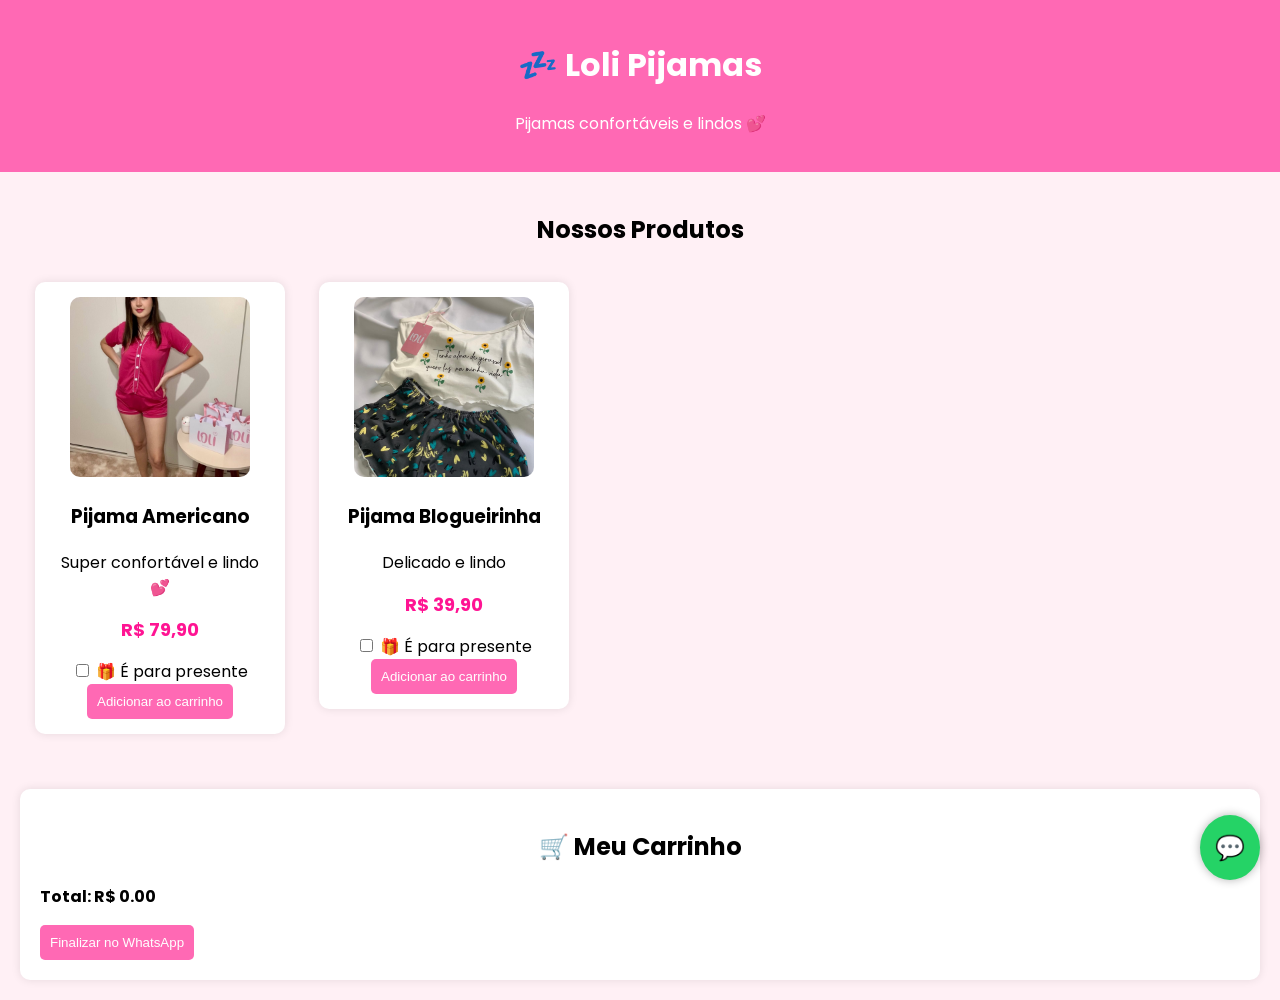
==== index.html @ 4bcac72f "Update index.html" ====
<!DOCTYPE html>
<html lang="pt-br">
<head>
    <meta charset="UTF-8">
    <title>Loli Pijamas</title>

    <link href="https://fonts.googleapis.com/css2?family=Poppins:wght@300;400;600;700&display=swap" rel="stylesheet">
    <link rel="stylesheet" href="style.css">
</head>
<body>

<header>
    <h1>💤 Loli Pijamas</h1>
    <p>Pijamas confortáveis e lindos 💕</p>
</header>

<section>
    <h2>Nossos Produtos</h2>

    <!-- PRODUTO 1 -->
    <div class="produto">
        <img src="1777033680350.jpg" width="200">
        <h3>Pijama Americano</h3>
        <p>Super confortável e lindo 💕</p>
        <p><strong>R$ 79,90</strong></p>

        <!-- CHECKBOX PRESENTE -->
        <label>
            <input type="checkbox" id="presente1">
            🎁 É para presente
        </label>

        <br>

        <!-- BOTÃO -->
        <button onclick="adicionarCarrinhoComPresente('Pijama Americano', 79.90, 'presente1')">
            Adicionar ao carrinho
        </button>
    </div>

    <!-- PRODUTO 2 -->
    <div class="produto">
        <img src="1777033680344.jpg" width="200">
        <h3>Pijama Blogueirinha</h3>
        <p>Delicado e lindo</p>
        <p><strong>R$ 39,90</strong></p>

        <label>
            <input type="checkbox" id="presente2">
            🎁 É para presente
        </label>

        <br>

        <button onclick="adicionarCarrinhoComPresente('Pijama Blogueirinha', 39.90, 'presente2')">
            Adicionar ao carrinho
        </button>
    </div>

</section>

<!-- 🛒 CARRINHO -->
<section class="carrinho">
    <h2>🛒 Meu Carrinho</h2>
    <ul id="lista-carrinho"></ul>
    <p><strong>Total: R$ <span id="total">0.00</span></strong></p>

    <button onclick="finalizarCompra()">Finalizar no WhatsApp</button>
</section>

<!-- 💬 WHATSAPP FIXO -->
<a href="https://wa.me/5587991292282?text=Olá!%20Quero%20mais%20informações%20sobre%20os%20pijamas%20💤" 
   class="whatsapp-fixo" 
   target="_blank">
   💬
</a>

<script src="script.js"></script>

</body>
</html>
---- style.css ----
body {
    font-family: 'Poppins', sans-serif;
    background-color: #fff0f5;
    margin: 0;
    padding: 0;
}

header {
    background-color: #ff69b4;
    color: white;
    text-align: center;
    padding: 20px;
}

section {
    padding: 20px;
}

h2 {
    text-align: center;
}

/* PRODUTO */
.produto {
    display: inline-block;
    vertical-align: top;
    background: white;
    padding: 15px;
    margin: 15px;
    width: 220px;
    border-radius: 10px;
    box-shadow: 0 0 10px rgba(0,0,0,0.1);
    text-align: center;
}

/* IMAGEM */
.produto img {
    width: 180px;
    height: 180px;
    object-fit: cover;
    border-radius: 10px;
}

/* PREÇO */
.produto strong {
    color: #ff1493;
    font-size: 18px;
}

/* BOTÃO */
button {
    background-color: #ff69b4;
    color: white;
    border: none;
    padding: 10px;
    border-radius: 5px;
    cursor: pointer;
}

button:hover {
    background-color: #ff1493;
}

/* CARRINHO */
.carrinho {
    background: white;
    padding: 20px;
    margin: 20px;
    border-radius: 10px;
    box-shadow: 0 0 10px rgba(0,0,0,0.1);
}

/* LISTA DO CARRINHO */
#lista-carrinho li {
    margin: 10px 0;
}

#lista-carrinho button {
    margin: 0 3px;
    padding: 5px 8px;
    font-size: 12px;
}

/* WHATSAPP FIXO */
.whatsapp-fixo {
    position: fixed;
    bottom: 20px;
    right: 20px;
    background-color: #25d366;
    color: white;
    font-size: 24px;
    padding: 15px;
    border-radius: 50%;
    text-decoration: none;
    box-shadow: 0 0 10px rgba(0,0,0,0.3);
}

.whatsapp-fixo:hover {
    background-color: #1ebe5d;
}
    padding: 5px 8px;
    font-size: 12px;
}
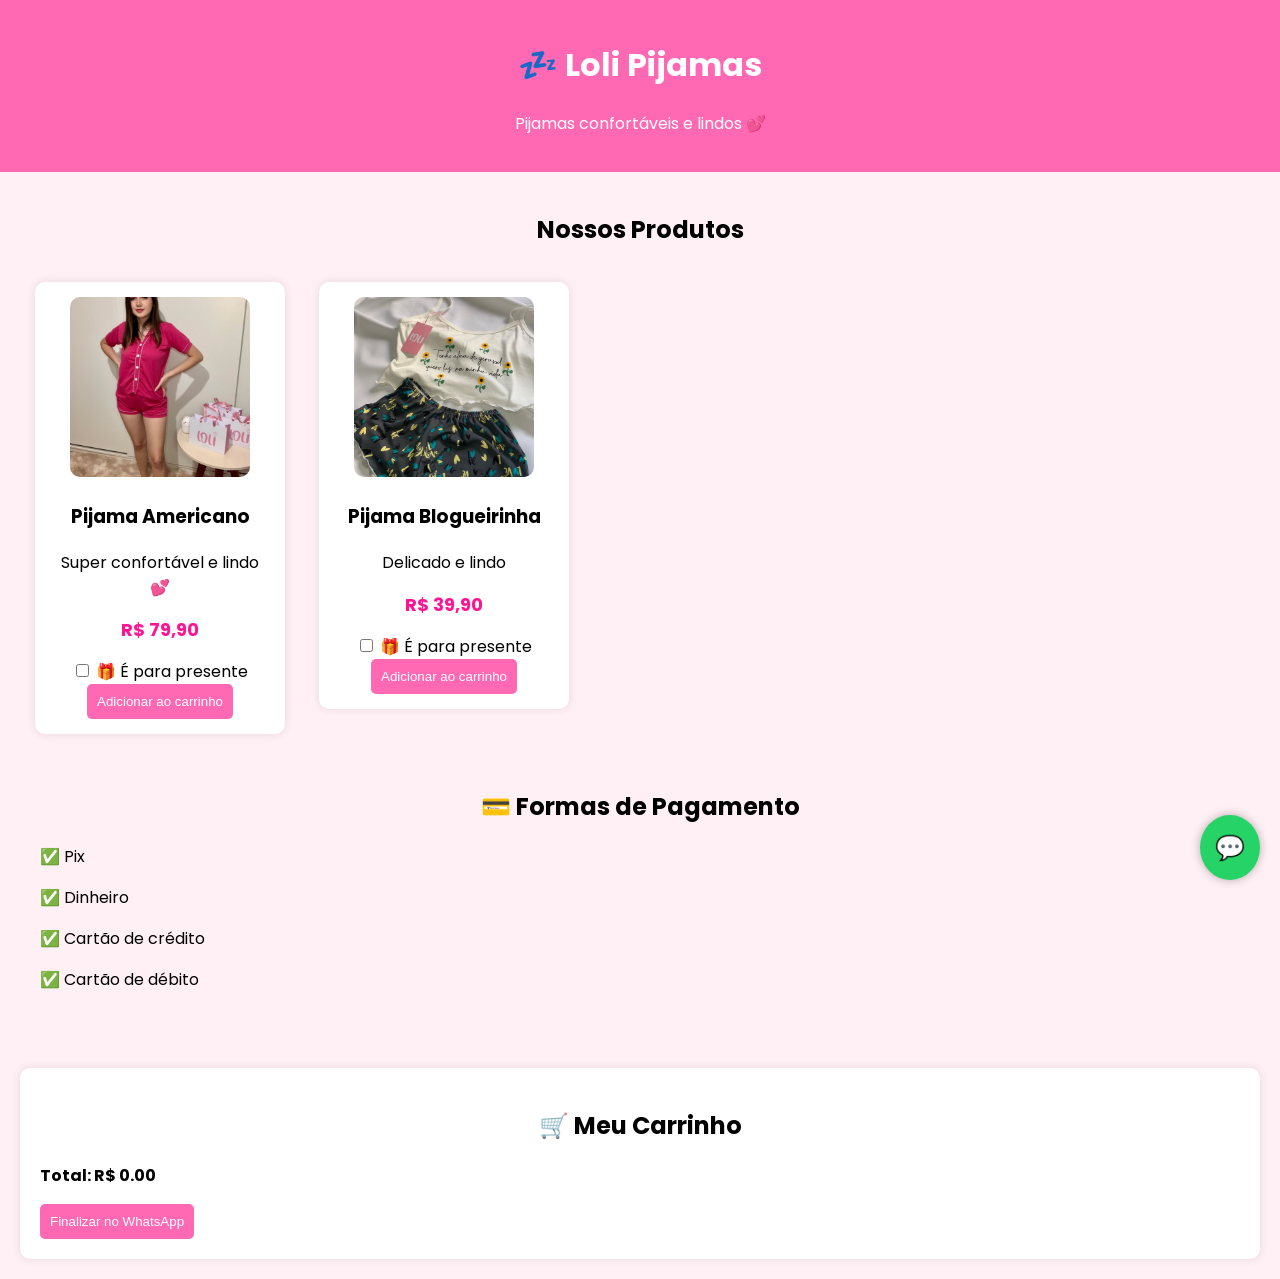
==== commit 99294af6: "Update index.html" ====
--- a/index.html
+++ b/index.html
@@ -56,7 +56,16 @@
             Adicionar ao carrinho
         </button>
     </div>
+    
+<section class="pagamento">
+    <h2>💳 Formas de Pagamento</h2>
 
+    <p>✅ Pix</p>
+    <p>✅ Dinheiro</p>
+    <p>✅ Cartão de crédito</p>
+    <p>✅ Cartão de débito</p>
+</section>
+    
 </section>
 
 <!-- 🛒 CARRINHO -->
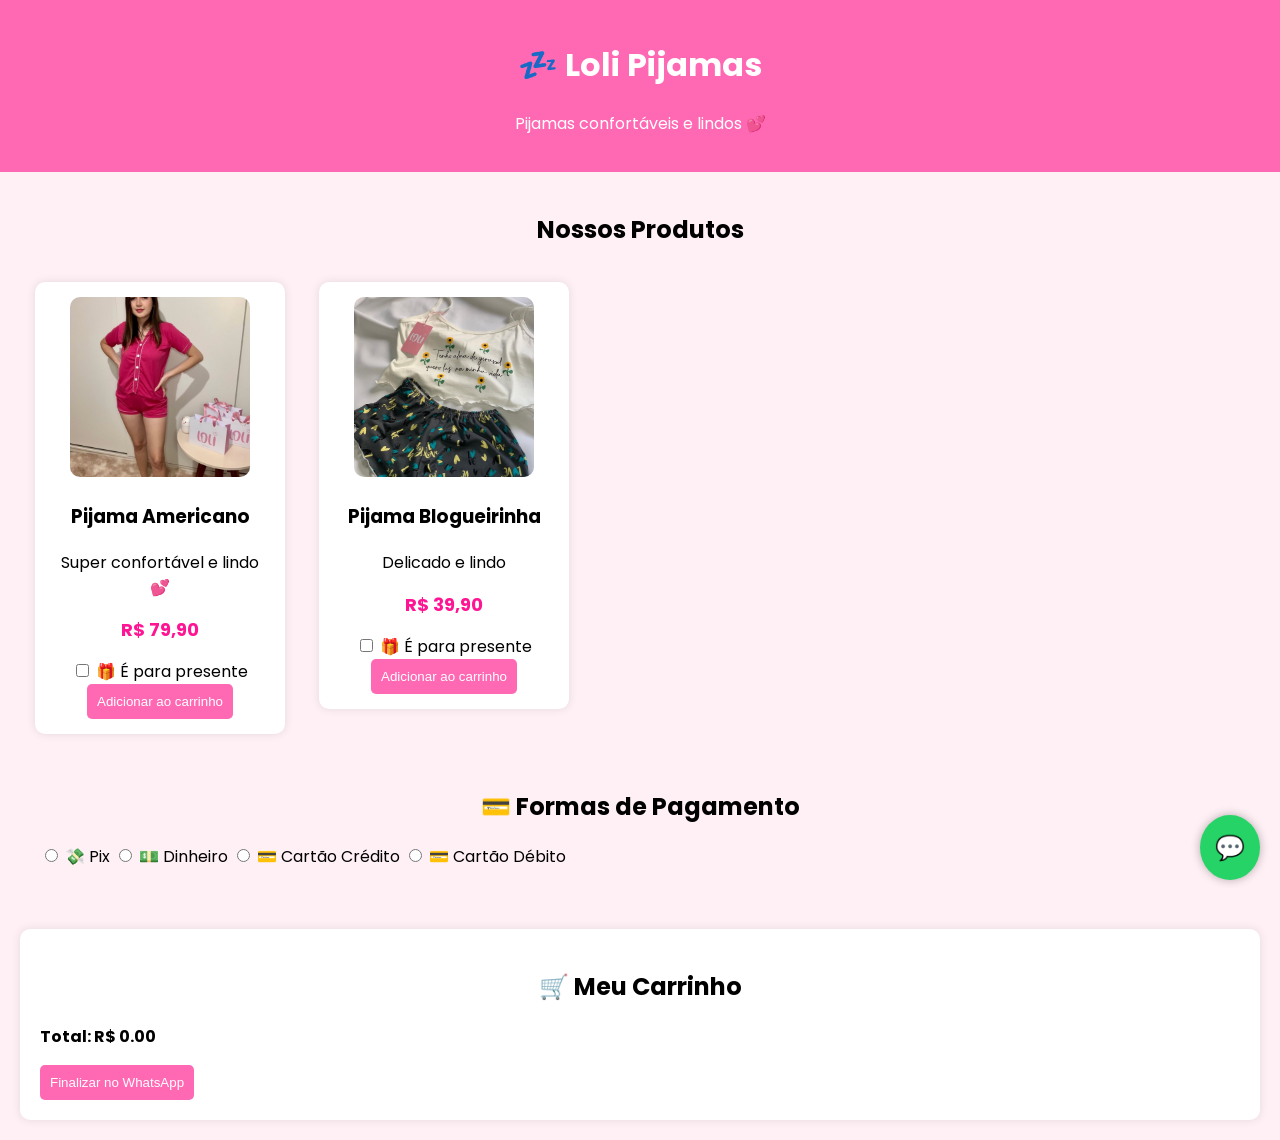
==== commit d5a3b080: "Update index.html" ====
--- a/index.html
+++ b/index.html
@@ -60,10 +60,27 @@
 <section class="pagamento">
     <h2>💳 Formas de Pagamento</h2>
 
-    <p>✅ Pix</p>
-    <p>✅ Dinheiro</p>
-    <p>✅ Cartão de crédito</p>
-    <p>✅ Cartão de débito</p>
+    <div class="opcoes-pagamento">
+        <label class="pag-item">
+            <input type="radio" name="pagamento" value="Pix">
+            💸 Pix
+        </label>
+
+        <label class="pag-item">
+            <input type="radio" name="pagamento" value="Dinheiro">
+            💵 Dinheiro
+        </label>
+
+        <label class="pag-item">
+            <input type="radio" name="pagamento" value="Crédito">
+            💳 Cartão Crédito
+        </label>
+
+        <label class="pag-item">
+            <input type="radio" name="pagamento" value="Débito">
+            💳 Cartão Débito
+        </label>
+    </div>
 </section>
     
 </section>
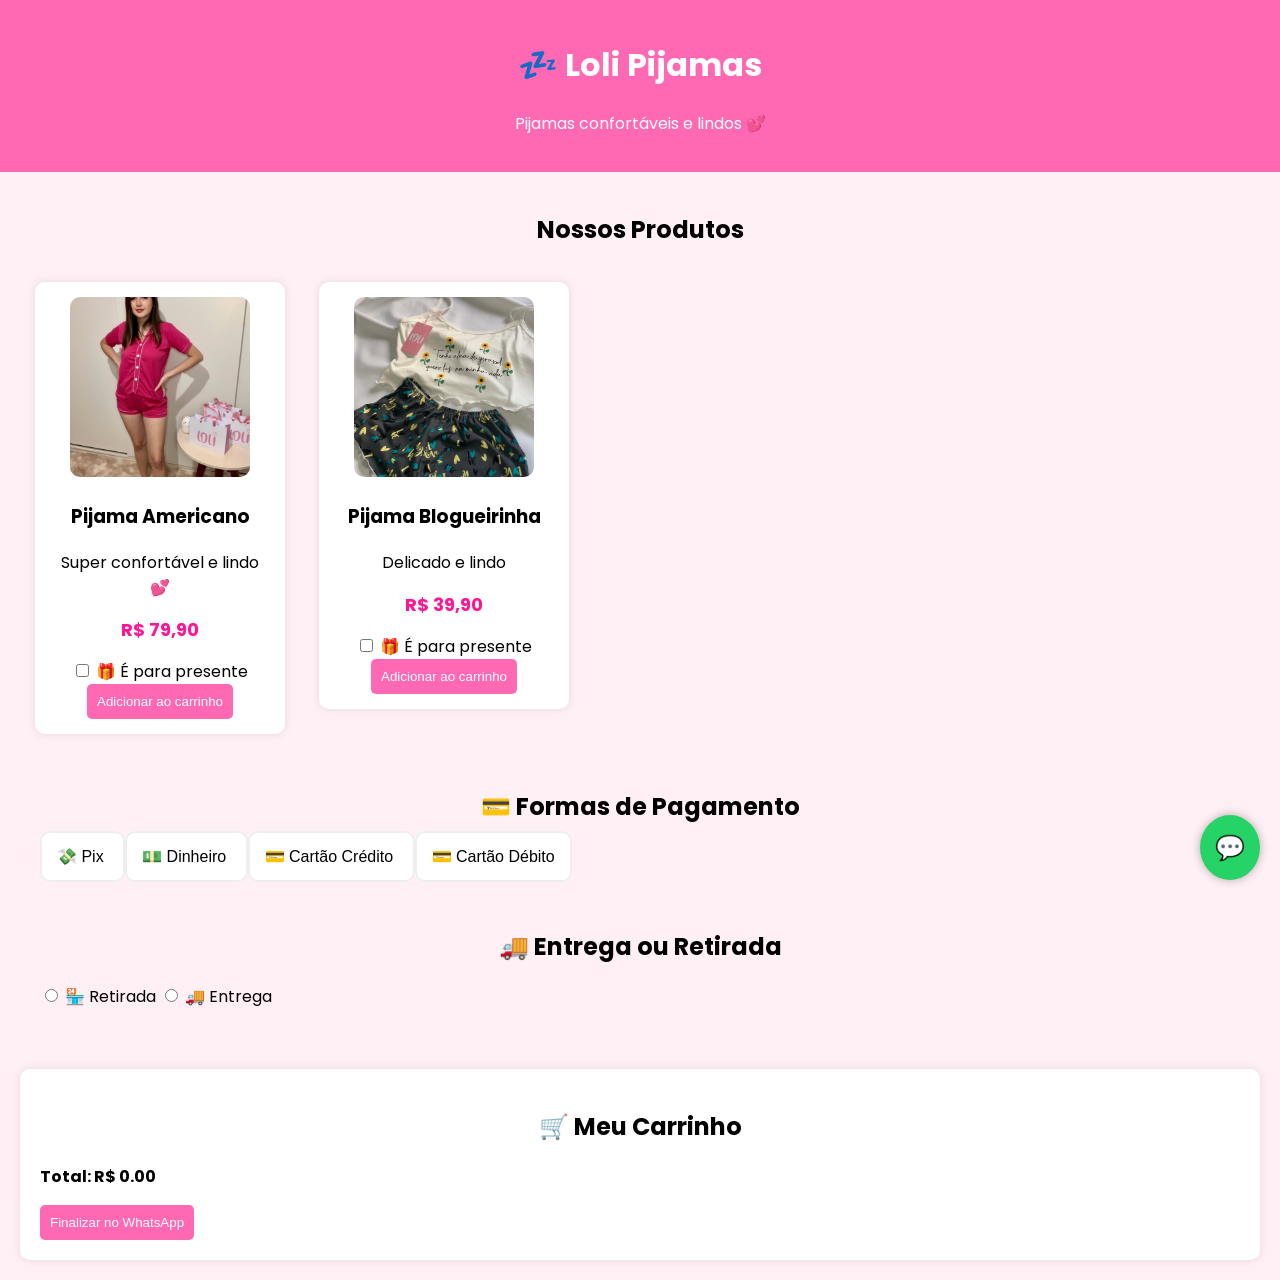
==== commit 3f559237: "Update index.html" ====
--- a/index.html
+++ b/index.html
@@ -82,7 +82,25 @@
         </label>
     </div>
 </section>
-    
+    <section class="entrega">
+    <h2>🚚 Entrega ou Retirada</h2>
+
+    <div class="opcoes-entrega">
+        <label class="entrega-item">
+            <input type="radio" name="tipoEntrega" value="Retirada" onclick="mostrarEndereco(false)">
+            🏪 Retirada
+        </label>
+
+        <label class="entrega-item">
+            <input type="radio" name="tipoEntrega" value="Entrega" onclick="mostrarEndereco(true)">
+            🚚 Entrega
+        </label>
+    </div>
+
+    <div id="campo-endereco" style="display: none;">
+        <input type="text" id="endereco" placeholder="Digite seu endereço completo">
+    </div>
+</section>
 </section>
 
 <!-- 🛒 CARRINHO -->
--- a/style.css
+++ b/style.css
@@ -101,3 +101,33 @@
     padding: 5px 8px;
     font-size: 12px;
 }
+.opcoes-pagamento {
+    display: grid;
+    grid-template-columns: repeat(2, 1fr);
+    gap: 15px;
+    margin-top: 15px;
+}
+
+.pag-item {
+    background: white;
+    padding: 15px;
+    border-radius: 10px;
+    text-align: center;
+    cursor: pointer;
+    border: 2px solid #eee;
+    font-weight: 500;
+}
+
+.pag-item:hover {
+    border-color: #ff69b4;
+}
+
+/* esconder bolinha padrão */
+.pag-item input {
+    display: none;
+}
+
+/* quando selecionado */
+.pag-item input:checked + span {
+    color: #ff1493;
+}
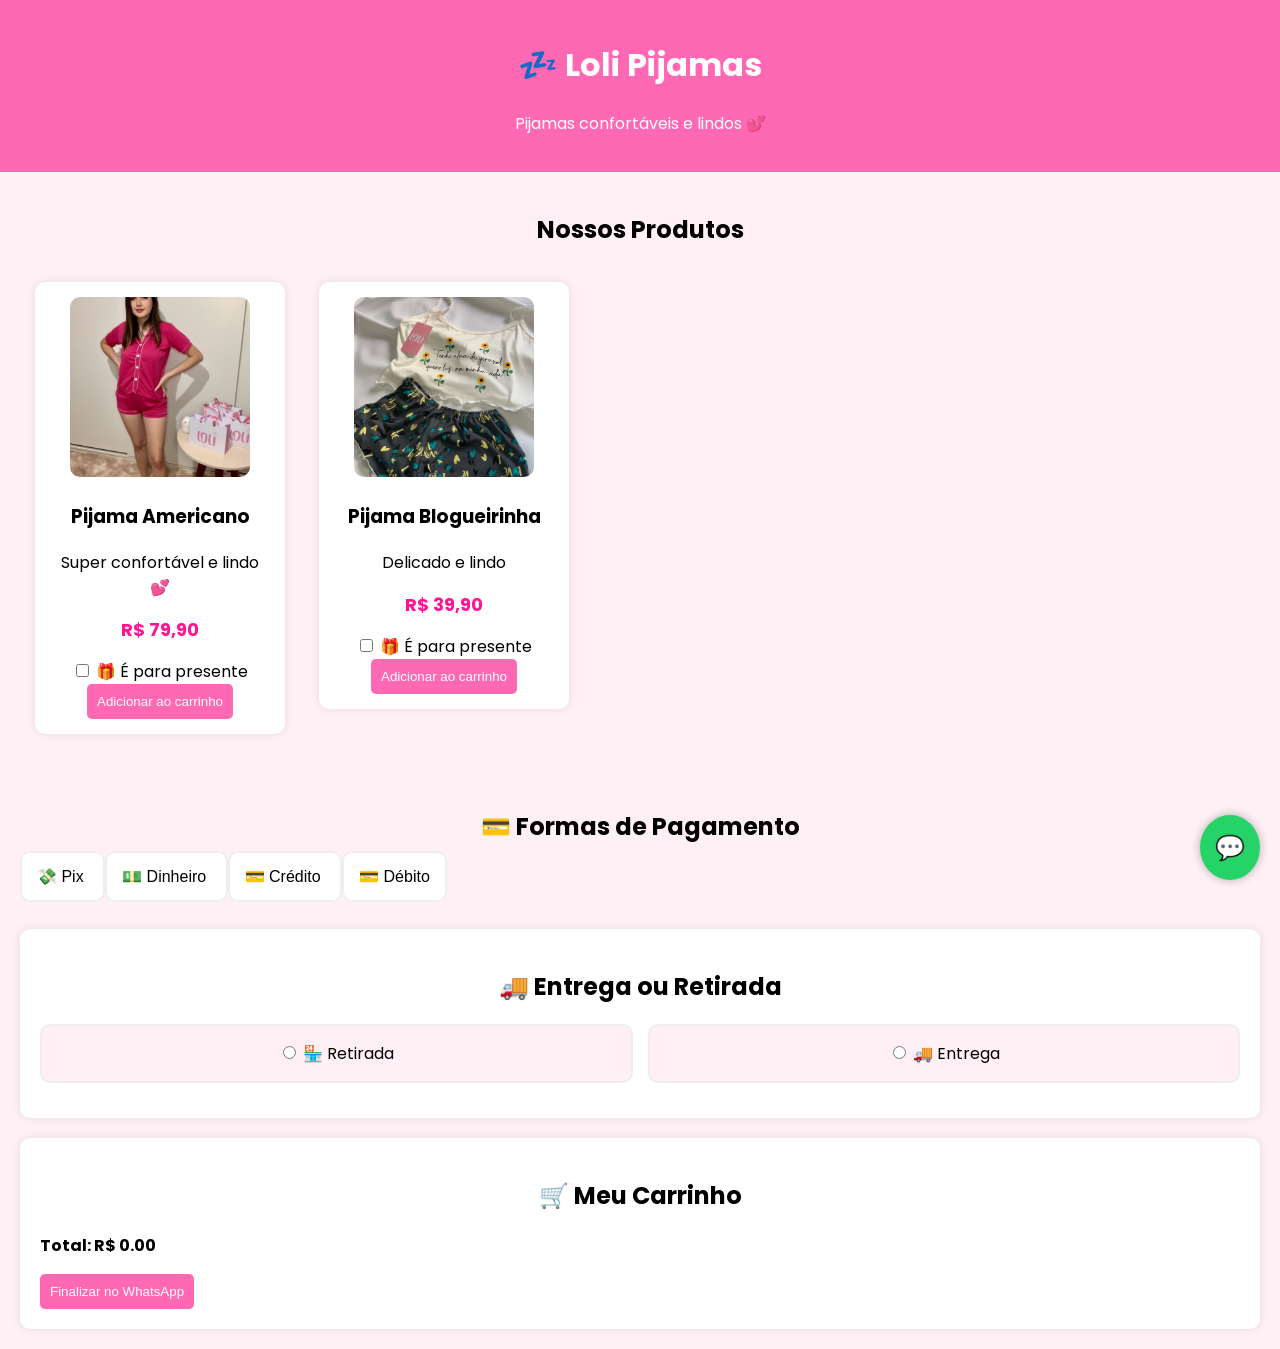
==== commit 8fbb4b59: "Update index.html" ====
--- a/index.html
+++ b/index.html
@@ -17,14 +17,12 @@
 <section>
     <h2>Nossos Produtos</h2>
 
-    <!-- PRODUTO 1 -->
     <div class="produto">
         <img src="1777033680350.jpg" width="200">
         <h3>Pijama Americano</h3>
         <p>Super confortável e lindo 💕</p>
         <p><strong>R$ 79,90</strong></p>
 
-        <!-- CHECKBOX PRESENTE -->
         <label>
             <input type="checkbox" id="presente1">
             🎁 É para presente
@@ -32,13 +30,11 @@
 
         <br>
 
-        <!-- BOTÃO -->
         <button onclick="adicionarCarrinhoComPresente('Pijama Americano', 79.90, 'presente1')">
             Adicionar ao carrinho
         </button>
     </div>
 
-    <!-- PRODUTO 2 -->
     <div class="produto">
         <img src="1777033680344.jpg" width="200">
         <h3>Pijama Blogueirinha</h3>
@@ -56,7 +52,8 @@
             Adicionar ao carrinho
         </button>
     </div>
-    
+</section>
+
 <section class="pagamento">
     <h2>💳 Formas de Pagamento</h2>
 
@@ -72,17 +69,18 @@
         </label>
 
         <label class="pag-item">
-            <input type="radio" name="pagamento" value="Crédito">
-            💳 Cartão Crédito
+            <input type="radio" name="pagamento" value="Cartão de crédito">
+            💳 Crédito
         </label>
 
         <label class="pag-item">
-            <input type="radio" name="pagamento" value="Débito">
-            💳 Cartão Débito
+            <input type="radio" name="pagamento" value="Cartão de débito">
+            💳 Débito
         </label>
     </div>
 </section>
-    <section class="entrega">
+
+<section class="entrega">
     <h2>🚚 Entrega ou Retirada</h2>
 
     <div class="opcoes-entrega">
@@ -101,18 +99,17 @@
         <input type="text" id="endereco" placeholder="Digite seu endereço completo">
     </div>
 </section>
-</section>
 
-<!-- 🛒 CARRINHO -->
 <section class="carrinho">
     <h2>🛒 Meu Carrinho</h2>
+
     <ul id="lista-carrinho"></ul>
+
     <p><strong>Total: R$ <span id="total">0.00</span></strong></p>
 
     <button onclick="finalizarCompra()">Finalizar no WhatsApp</button>
 </section>
 
-<!-- 💬 WHATSAPP FIXO -->
 <a href="https://wa.me/5587991292282?text=Olá!%20Quero%20mais%20informações%20sobre%20os%20pijamas%20💤" 
    class="whatsapp-fixo" 
    target="_blank">
--- a/style.css
+++ b/style.css
@@ -131,3 +131,38 @@
 .pag-item input:checked + span {
     color: #ff1493;
 }
+.entrega {
+    background: white;
+    padding: 20px;
+    margin: 20px;
+    border-radius: 10px;
+    text-align: center;
+    box-shadow: 0 0 10px rgba(0,0,0,0.1);
+}
+
+.opcoes-entrega {
+    display: grid;
+    grid-template-columns: repeat(2, 1fr);
+    gap: 15px;
+    margin: 15px 0;
+}
+
+.entrega-item {
+    background: #fff0f5;
+    padding: 15px;
+    border-radius: 10px;
+    cursor: pointer;
+    border: 2px solid #eee;
+}
+
+.entrega-item:hover {
+    border-color: #ff69b4;
+}
+
+#endereco {
+    width: 90%;
+    padding: 12px;
+    border: 2px solid #ffb6c1;
+    border-radius: 8px;
+    margin-top: 10px;
+}
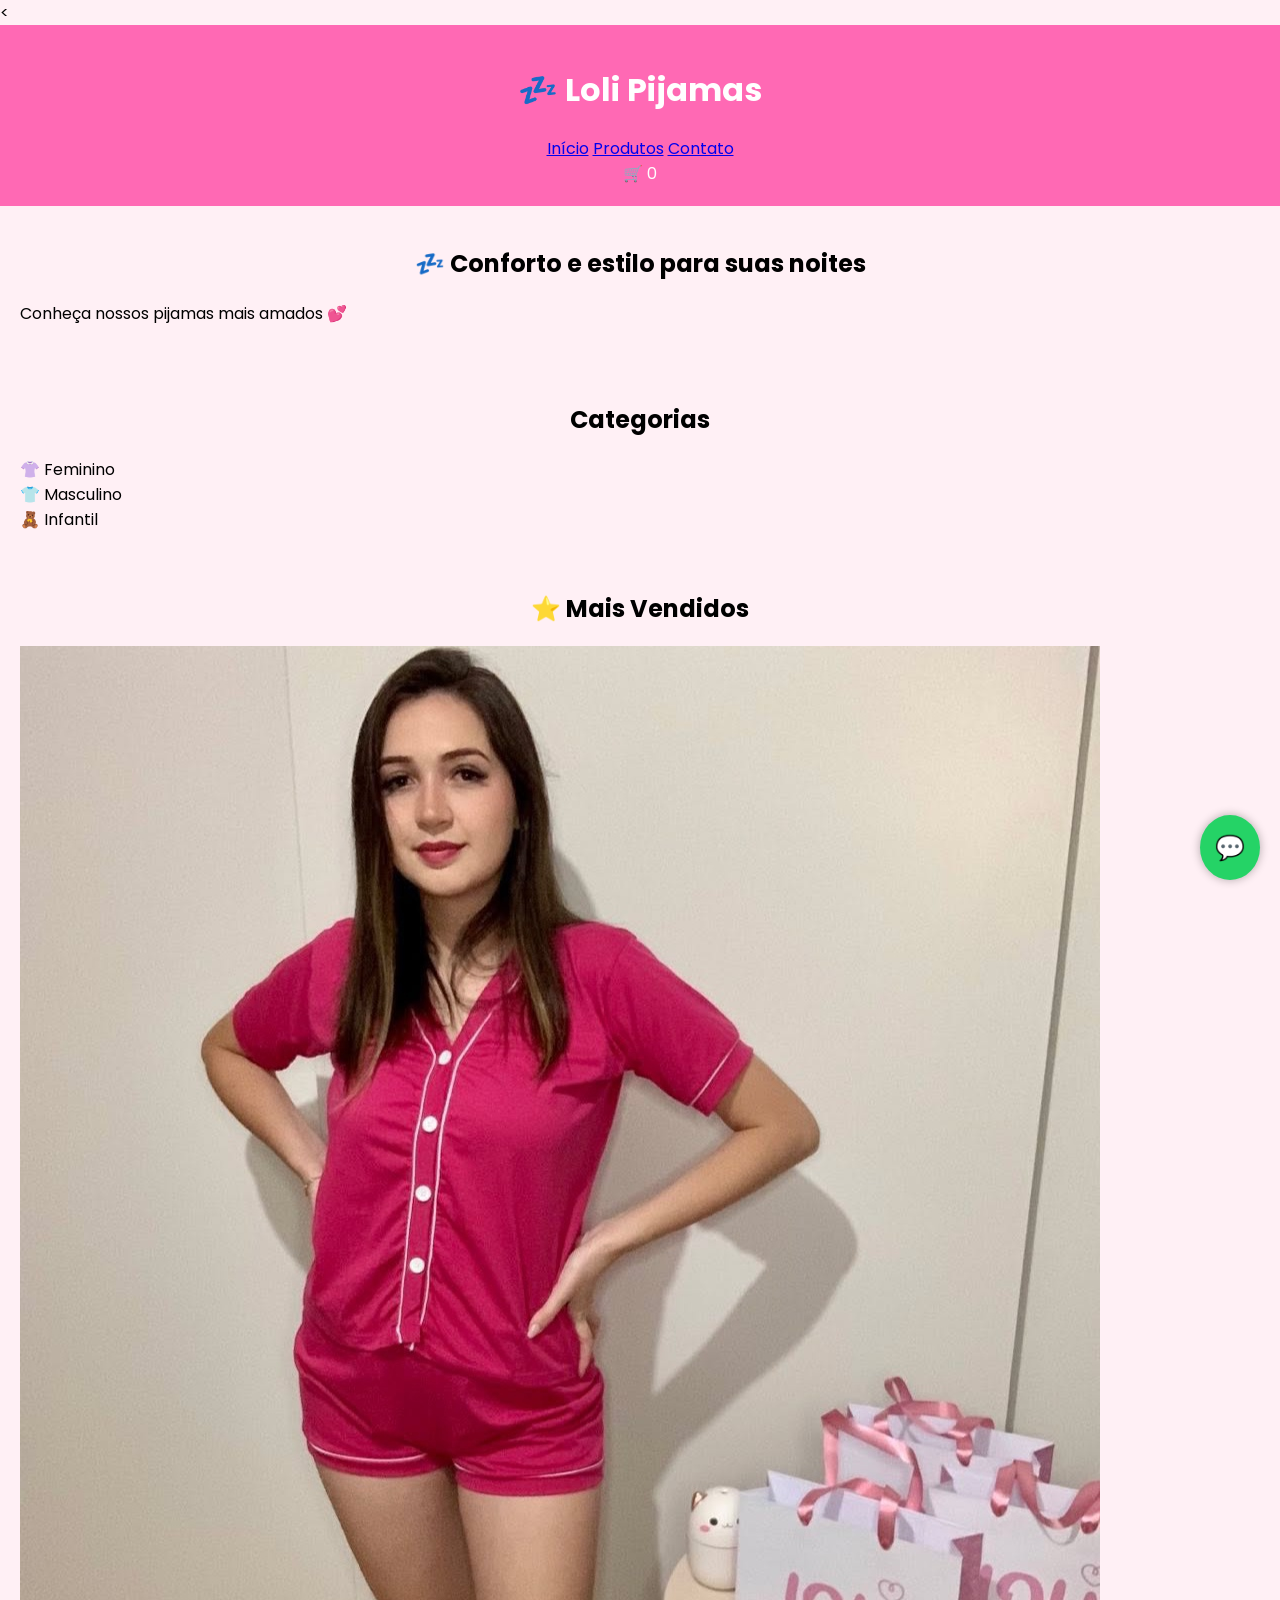
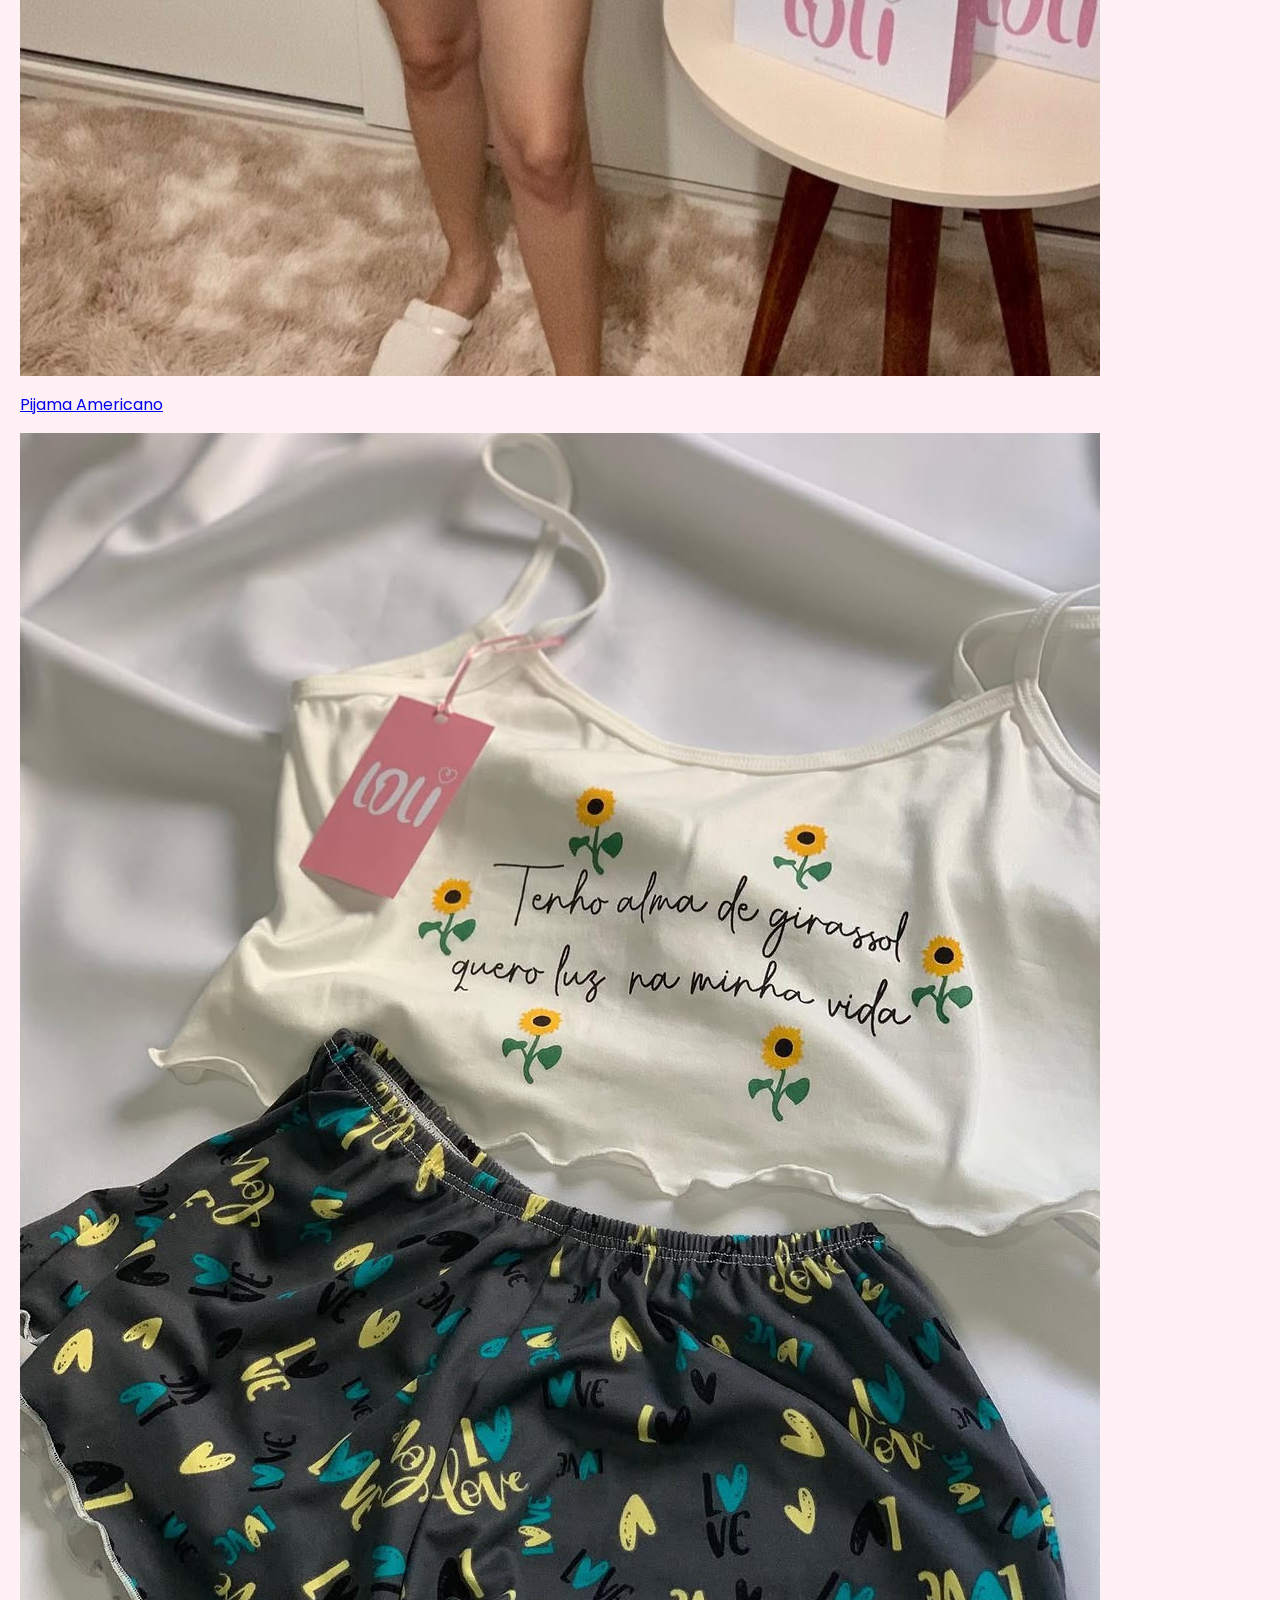
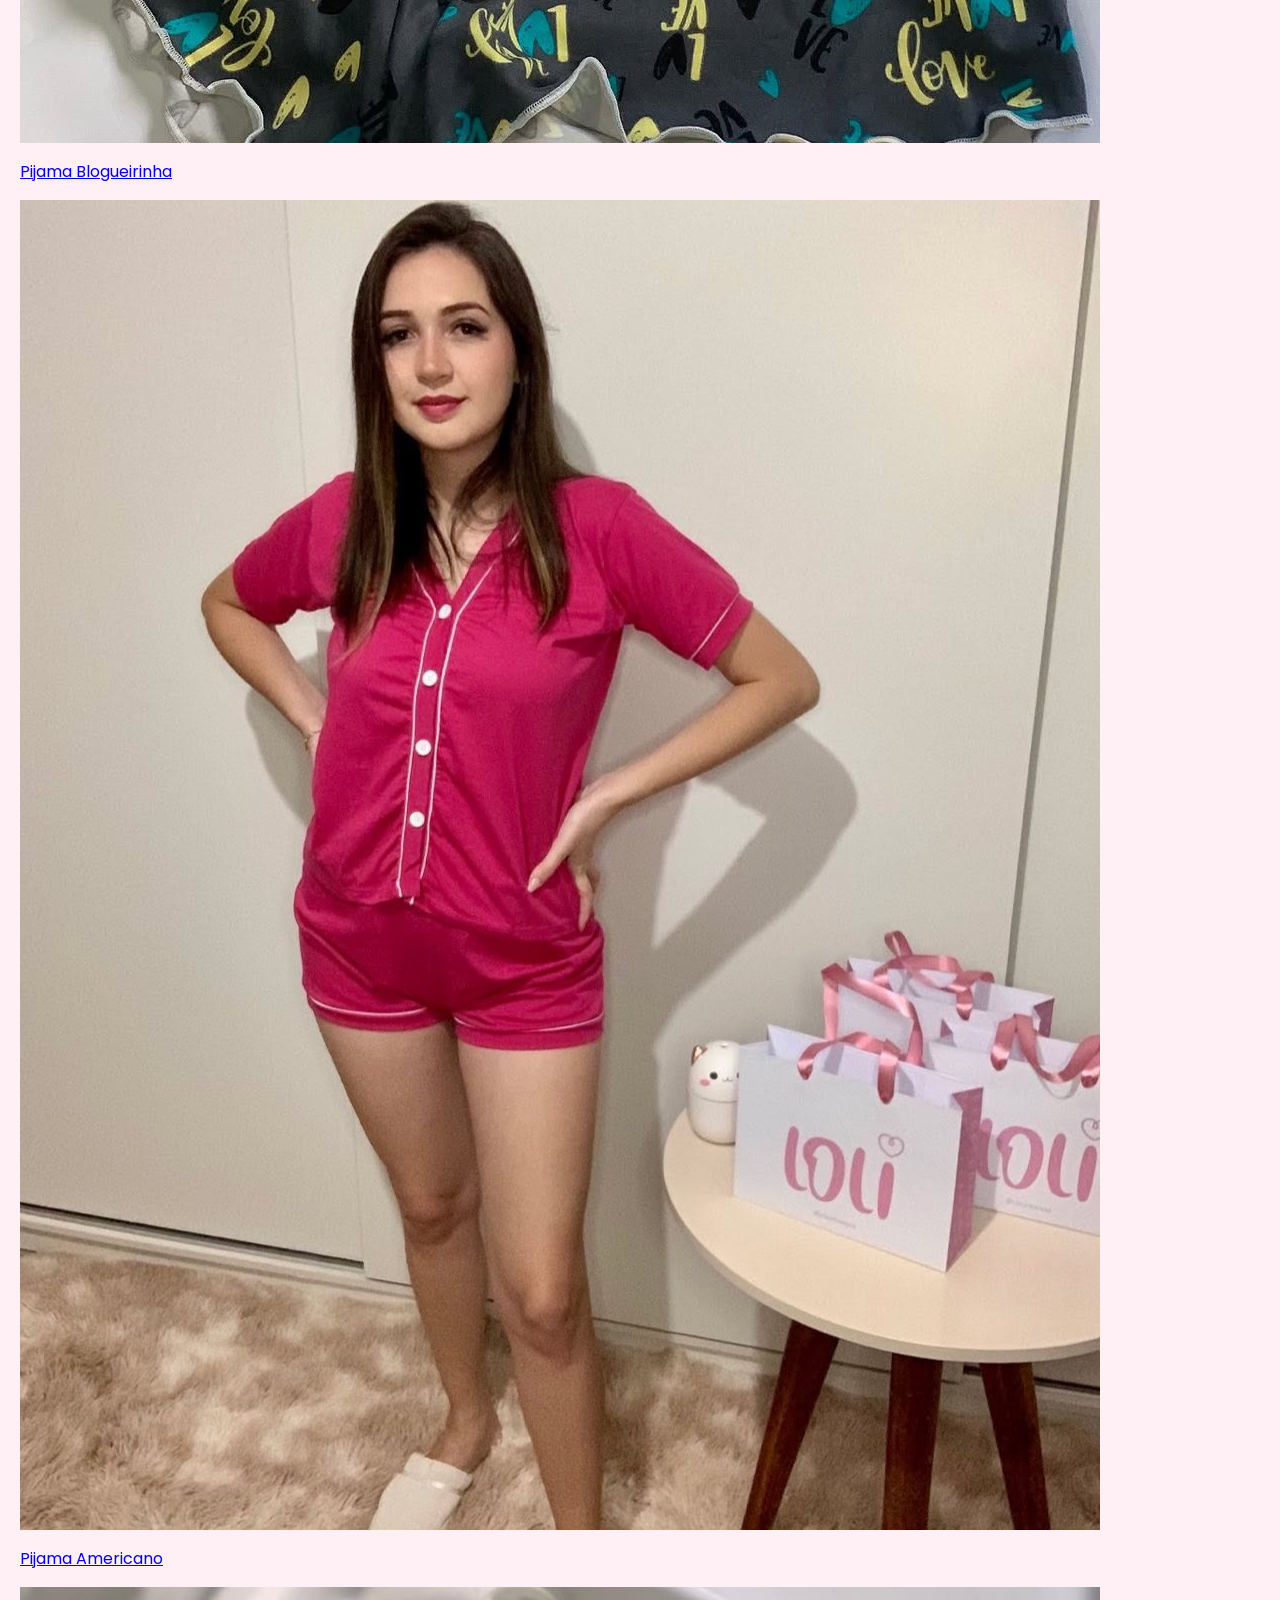
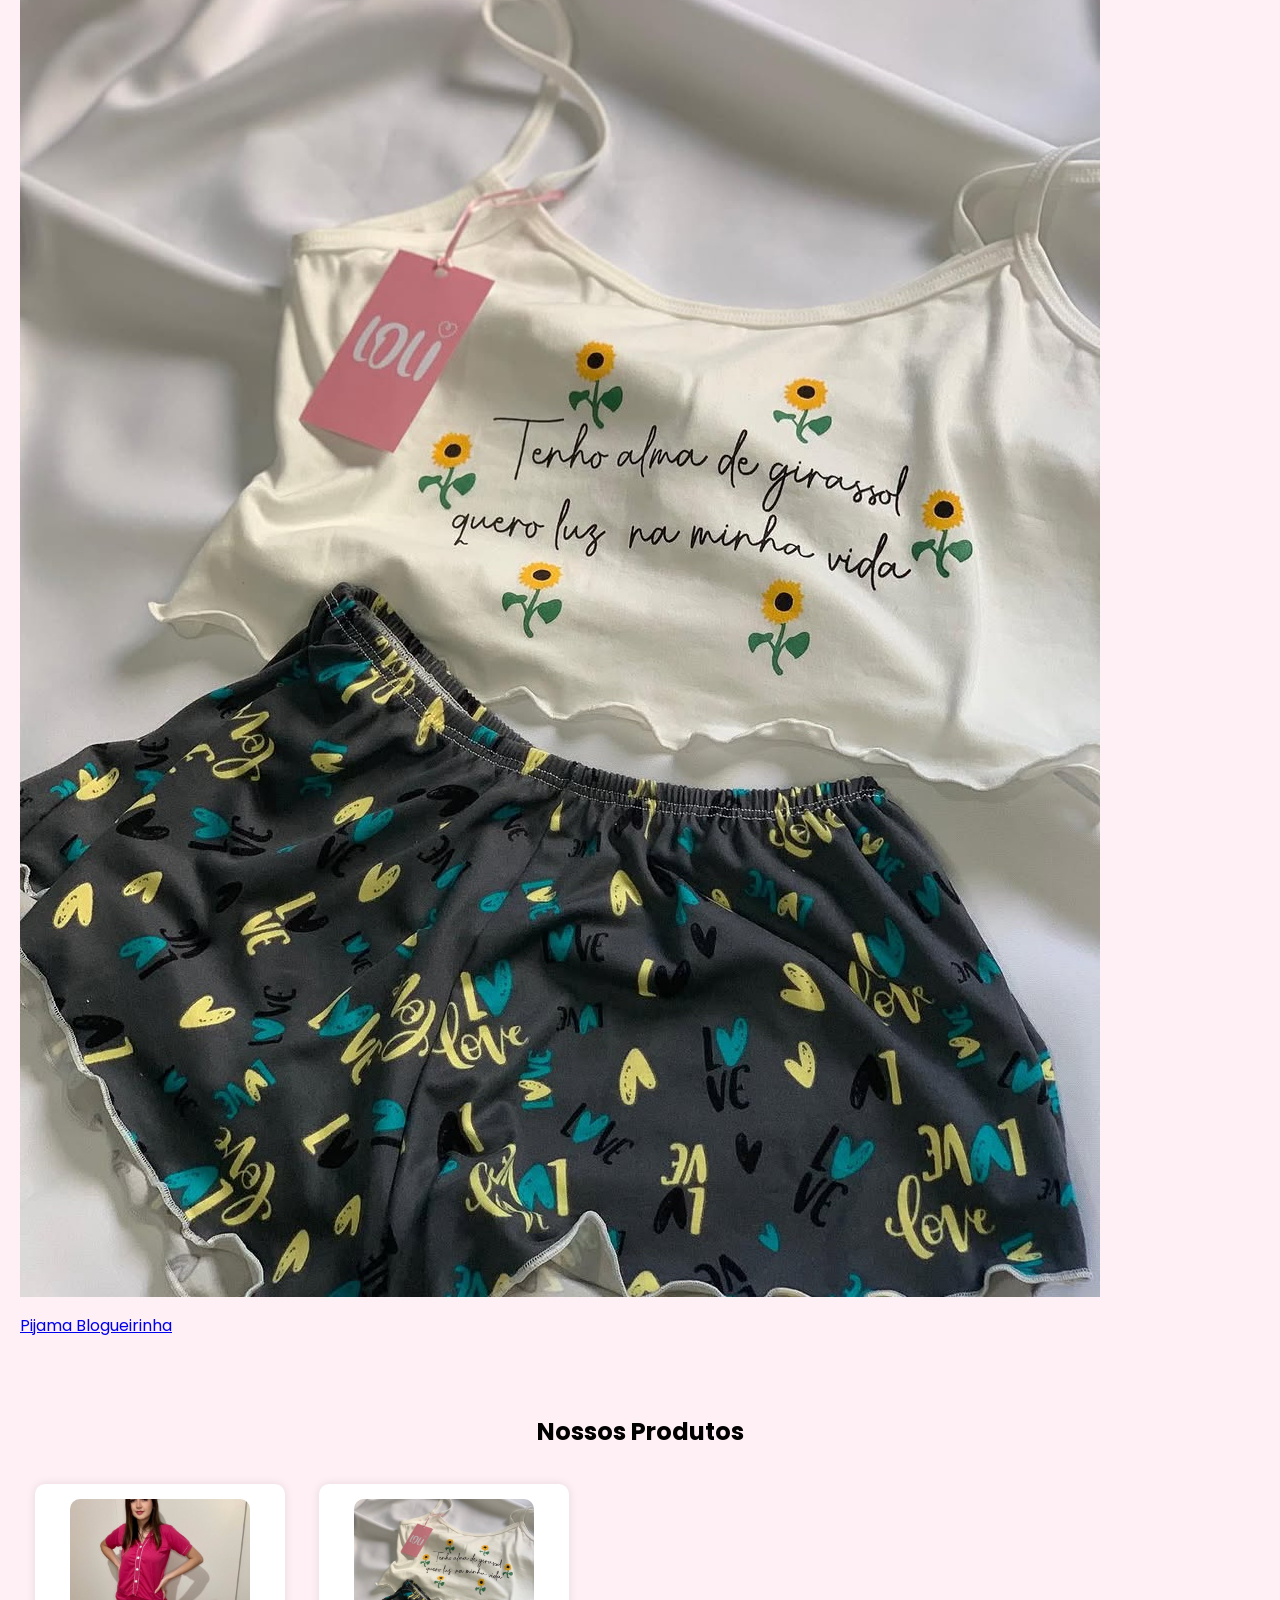
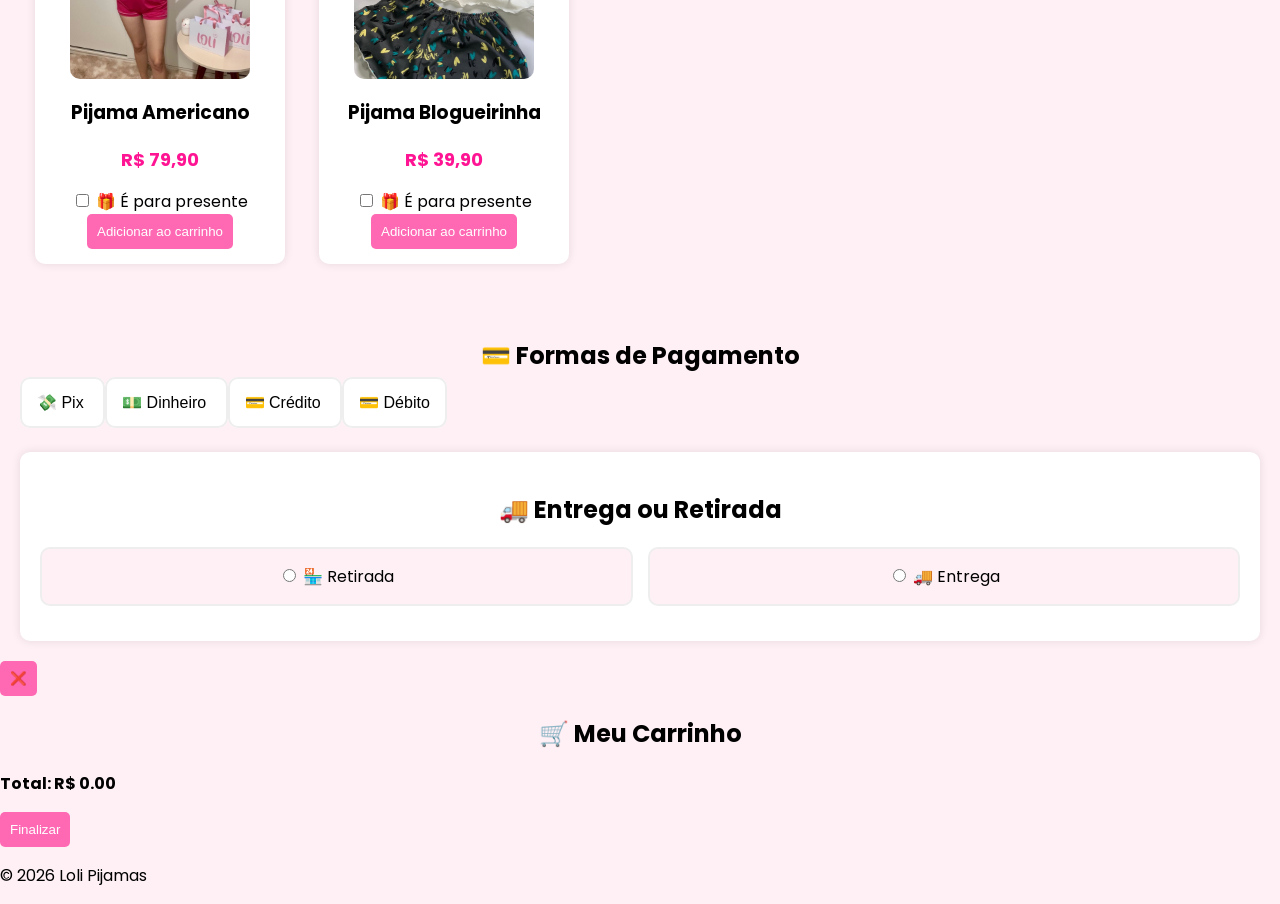
==== commit e288de5c: "Update index.html" ====
--- a/index.html
+++ b/index.html
@@ -1,4 +1,4 @@
-<!DOCTYPE html>
+<<!DOCTYPE html>
 <html lang="pt-br">
 <head>
     <meta charset="UTF-8">
@@ -11,16 +11,82 @@
 
 <header>
     <h1>💤 Loli Pijamas</h1>
-    <p>Pijamas confortáveis e lindos 💕</p>
+
+    <nav>
+        <a href="index.html">Início</a>
+        <a href="produtos.html">Produtos</a>
+        <a href="contato.html">Contato</a>
+    </nav>
+
+    <!-- 🛒 CARRINHO TOPO -->
+    <div class="carrinho-topo" onclick="toggleCarrinho()">
+        🛒 <span id="contador-carrinho">0</span>
+    </div>
 </header>
 
+<!-- 🎯 BANNER -->
+<section class="banner-secundario">
+    <h2>💤 Conforto e estilo para suas noites</h2>
+    <p>Conheça nossos pijamas mais amados 💕</p>
+</section>
+
+<!-- 🧩 CATEGORIAS -->
+<section class="categorias">
+    <h2>Categorias</h2>
+
+    <div class="categorias-grid">
+        <div class="categoria">👚 Feminino</div>
+        <div class="categoria">👕 Masculino</div>
+        <div class="categoria">🧸 Infantil</div>
+    </div>
+</section>
+
+<!-- ⭐ CARROSSEL -->
+<section class="carrossel">
+    <h2>⭐ Mais Vendidos</h2>
+
+    <div class="carrossel-container">
+
+        <!-- ORIGINAL -->
+        <div class="card">
+            <a href="produtos.html">
+                <img src="1777033680350.jpg">
+                <p>Pijama Americano</p>
+            </a>
+        </div>
+
+        <div class="card">
+            <a href="produtos.html">
+                <img src="1777033680344.jpg">
+                <p>Pijama Blogueirinha</p>
+            </a>
+        </div>
+
+        <!-- DUPLICADO -->
+        <div class="card">
+            <a href="produtos.html">
+                <img src="1777033680350.jpg">
+                <p>Pijama Americano</p>
+            </a>
+        </div>
+
+        <div class="card">
+            <a href="produtos.html">
+                <img src="1777033680344.jpg">
+                <p>Pijama Blogueirinha</p>
+            </a>
+        </div>
+
+    </div>
+</section>
+
+<!-- 🛍 PRODUTOS -->
 <section>
     <h2>Nossos Produtos</h2>
 
     <div class="produto">
-        <img src="1777033680350.jpg" width="200">
+        <img src="1777033680350.jpg">
         <h3>Pijama Americano</h3>
-        <p>Super confortável e lindo 💕</p>
         <p><strong>R$ 79,90</strong></p>
 
         <label>
@@ -28,17 +94,14 @@
             🎁 É para presente
         </label>
 
-        <br>
-
         <button onclick="adicionarCarrinhoComPresente('Pijama Americano', 79.90, 'presente1')">
             Adicionar ao carrinho
         </button>
     </div>
 
     <div class="produto">
-        <img src="1777033680344.jpg" width="200">
+        <img src="1777033680344.jpg">
         <h3>Pijama Blogueirinha</h3>
-        <p>Delicado e lindo</p>
         <p><strong>R$ 39,90</strong></p>
 
         <label>
@@ -46,52 +109,46 @@
             🎁 É para presente
         </label>
 
-        <br>
-
         <button onclick="adicionarCarrinhoComPresente('Pijama Blogueirinha', 39.90, 'presente2')">
             Adicionar ao carrinho
         </button>
     </div>
 </section>
 
+<!-- 💳 PAGAMENTO -->
 <section class="pagamento">
     <h2>💳 Formas de Pagamento</h2>
 
     <div class="opcoes-pagamento">
         <label class="pag-item">
-            <input type="radio" name="pagamento" value="Pix">
-            💸 Pix
+            <input type="radio" name="pagamento" value="Pix"> 💸 Pix
         </label>
 
         <label class="pag-item">
-            <input type="radio" name="pagamento" value="Dinheiro">
-            💵 Dinheiro
+            <input type="radio" name="pagamento" value="Dinheiro"> 💵 Dinheiro
         </label>
 
         <label class="pag-item">
-            <input type="radio" name="pagamento" value="Cartão de crédito">
-            💳 Crédito
+            <input type="radio" name="pagamento" value="Cartão de crédito"> 💳 Crédito
         </label>
 
         <label class="pag-item">
-            <input type="radio" name="pagamento" value="Cartão de débito">
-            💳 Débito
+            <input type="radio" name="pagamento" value="Cartão de débito"> 💳 Débito
         </label>
     </div>
 </section>
 
+<!-- 🚚 ENTREGA -->
 <section class="entrega">
     <h2>🚚 Entrega ou Retirada</h2>
 
     <div class="opcoes-entrega">
         <label class="entrega-item">
-            <input type="radio" name="tipoEntrega" value="Retirada" onclick="mostrarEndereco(false)">
-            🏪 Retirada
+            <input type="radio" name="tipoEntrega" value="Retirada" onclick="mostrarEndereco(false)"> 🏪 Retirada
         </label>
 
         <label class="entrega-item">
-            <input type="radio" name="tipoEntrega" value="Entrega" onclick="mostrarEndereco(true)">
-            🚚 Entrega
+            <input type="radio" name="tipoEntrega" value="Entrega" onclick="mostrarEndereco(true)"> 🚚 Entrega
         </label>
     </div>
 
@@ -100,21 +157,29 @@
     </div>
 </section>
 
-<section class="carrinho">
+<!-- 🛒 CARRINHO LATERAL (ÚNICO) -->
+<div id="carrinho-lateral" class="carrinho-lateral">
+
+    <button class="fechar" onclick="toggleCarrinho()">❌</button>
+
     <h2>🛒 Meu Carrinho</h2>
 
     <ul id="lista-carrinho"></ul>
 
     <p><strong>Total: R$ <span id="total">0.00</span></strong></p>
 
-    <button onclick="finalizarCompra()">Finalizar no WhatsApp</button>
-</section>
+    <button onclick="finalizarCompra()">Finalizar</button>
 
-<a href="https://wa.me/5587991292282?text=Olá!%20Quero%20mais%20informações%20sobre%20os%20pijamas%20💤" 
-   class="whatsapp-fixo" 
-   target="_blank">
-   💬
+</div>
+
+<!-- 💬 WHATS -->
+<a href="https://wa.me/5587991292282" class="whatsapp-fixo" target="_blank">
+💬
 </a>
+
+<footer>
+    <p>© 2026 Loli Pijamas</p>
+</footer>
 
 <script src="script.js"></script>
 
--- a/style.css
+++ b/style.css
@@ -3,6 +3,8 @@
     background-color: #fff0f5;
     margin: 0;
     padding: 0;
+    max-width: 100%;
+    overflow-x: hidden;
 }
 
 header {
@@ -166,3 +168,32 @@
     border-radius: 8px;
     margin-top: 10px;
 }
+@media (max-width: 600px) {
+
+    header h1 {
+        font-size: 22px;
+    }
+
+    .produto {
+        width: 90%;
+        margin: 10px auto;
+    }
+
+    .produto img {
+        width: 100%;
+        height: auto;
+    }
+
+    button {
+        width: 100%;
+    }
+
+    .carrinho {
+        margin: 10px;
+    }
+
+    .pagamento, .entrega {
+        margin: 10px;
+    }
+
+}
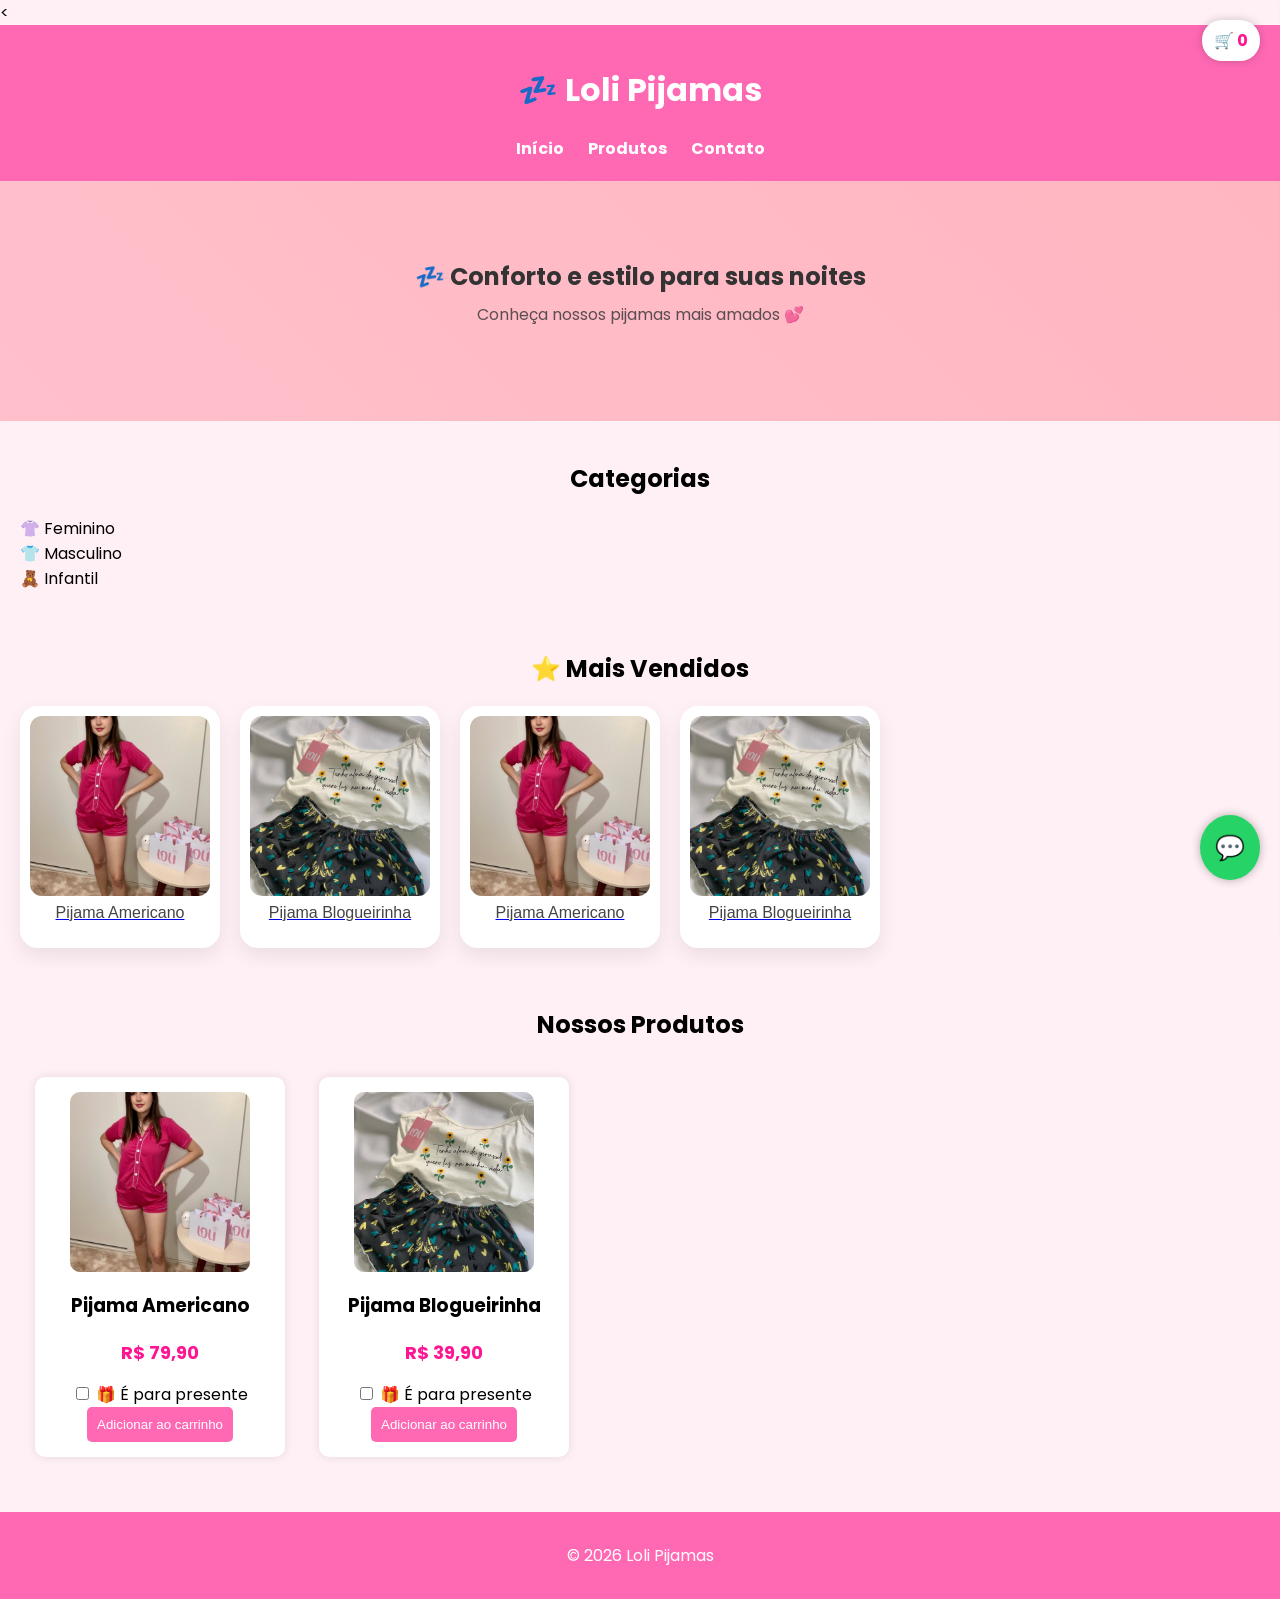
==== commit f77c6e2b: "Update index.html" ====
--- a/index.html
+++ b/index.html
@@ -115,47 +115,6 @@
     </div>
 </section>
 
-<!-- 💳 PAGAMENTO -->
-<section class="pagamento">
-    <h2>💳 Formas de Pagamento</h2>
-
-    <div class="opcoes-pagamento">
-        <label class="pag-item">
-            <input type="radio" name="pagamento" value="Pix"> 💸 Pix
-        </label>
-
-        <label class="pag-item">
-            <input type="radio" name="pagamento" value="Dinheiro"> 💵 Dinheiro
-        </label>
-
-        <label class="pag-item">
-            <input type="radio" name="pagamento" value="Cartão de crédito"> 💳 Crédito
-        </label>
-
-        <label class="pag-item">
-            <input type="radio" name="pagamento" value="Cartão de débito"> 💳 Débito
-        </label>
-    </div>
-</section>
-
-<!-- 🚚 ENTREGA -->
-<section class="entrega">
-    <h2>🚚 Entrega ou Retirada</h2>
-
-    <div class="opcoes-entrega">
-        <label class="entrega-item">
-            <input type="radio" name="tipoEntrega" value="Retirada" onclick="mostrarEndereco(false)"> 🏪 Retirada
-        </label>
-
-        <label class="entrega-item">
-            <input type="radio" name="tipoEntrega" value="Entrega" onclick="mostrarEndereco(true)"> 🚚 Entrega
-        </label>
-    </div>
-
-    <div id="campo-endereco" style="display: none;">
-        <input type="text" id="endereco" placeholder="Digite seu endereço completo">
-    </div>
-</section>
 
 <!-- 🛒 CARRINHO LATERAL (ÚNICO) -->
 <div id="carrinho-lateral" class="carrinho-lateral">
@@ -168,7 +127,47 @@
 
     <p><strong>Total: R$ <span id="total">0.00</span></strong></p>
 
-    <button onclick="finalizarCompra()">Finalizar</button>
+    <!-- 💳 PAGAMENTO -->
+    <h3>💳 Pagamento</h3>
+    <div class="opcoes-pagamento">
+       <label class="pag-item">
+    <input type="radio" name="pagamento" value="Pix">
+    <span>💸 Pix</span>
+</label>
+
+<label class="pag-item">
+    <input type="radio" name="pagamento" value="Dinheiro">
+    <span>💵 Dinheiro</span>
+</label>
+
+<label class="pag-item">
+    <input type="radio" name="pagamento" value="Crédito">
+    <span>💳 Crédito</span>
+</label>
+
+<label class="pag-item">
+    <input type="radio" name="pagamento" value="Débito">
+    <span>💳 Débito</span>
+</label>
+    </div>
+
+    <!-- 🚚 ENTREGA -->
+    <h3>🚚 Entrega</h3>
+    <div class="opcoes-entrega">
+        <label class="entrega-item">
+            <input type="radio" name="tipoEntrega" value="Retirada" onclick="mostrarEndereco(false)"> 🏪 Retirada
+        </label>
+
+        <label class="entrega-item">
+            <input type="radio" name="tipoEntrega" value="Entrega" onclick="mostrarEndereco(true)"> 🚚 Entrega
+        </label>
+    </div>
+
+    <div id="campo-endereco" style="display:none;">
+        <input type="text" id="endereco" placeholder="Digite seu endereço">
+    </div>
+
+    <button onclick="finalizarCompra()">Finalizar no WhatsApp</button>
 
 </div>
 
--- a/style.css
+++ b/style.css
@@ -100,9 +100,7 @@
 .whatsapp-fixo:hover {
     background-color: #1ebe5d;
 }
-    padding: 5px 8px;
-    font-size: 12px;
-}
+   
 .opcoes-pagamento {
     display: grid;
     grid-template-columns: repeat(2, 1fr);
@@ -130,8 +128,8 @@
 }
 
 /* quando selecionado */
-.pag-item input:checked + span {
-    color: #ff1493;
+.pag-item input:checked {
+    outline: 2px solid #ff1493;
 }
 .entrega {
     background: white;
@@ -197,3 +195,240 @@
     }
 
 }
+nav a {
+    margin: 0 10px;
+    color: white;
+    text-decoration: none;
+    font-weight: bold;
+}
+footer {
+    background: #ff69b4;
+    color: white;
+    text-align: center;
+    padding: 15px;
+    margin-top: 20px;
+}
+.carrinho-topo {
+    position: absolute;
+    top: 20px;
+    right: 20px;
+    background: white;
+    color: #ff1493;
+    padding: 8px 12px;
+    border-radius: 20px;
+    font-weight: bold;
+    box-shadow: 0 0 10px rgba(0,0,0,0.2);
+}
+.carrinho-lateral {
+    position: fixed;
+    top: 0;
+    right: -350px;
+    width: 300px;
+    height: 100%;
+    background: white;
+    box-shadow: -2px 0 10px rgba(0,0,0,0.2);
+    padding: 20px;
+    transition: right 0.3s;
+    z-index: 1000;
+    overflow-y: auto;
+}
+
+/* quando abrir */
+.carrinho-lateral.ativo {
+    right: 0;
+}
+/* BANNER */
+.banner {
+    background: linear-gradient(45deg, #ff69b4, #ff1493);
+}
+
+/* NOVO - separação visual */
+.banner-secundario {
+    background: linear-gradient(45deg, #ffc0cb, #ffb6c1);
+    color: #333;
+}
+
+
+/* CARROSSEL */
+.carrossel {
+    overflow: hidden;
+    padding: 20px;
+    position: relative;
+}
+
+/* CONTAINER */
+.carrossel-container {
+    display: flex;
+    gap: 20px;
+    width: max-content;
+    animation: deslizar 20s linear infinite;
+}
+
+/* PAUSAR AO PASSAR O MOUSE */
+.carrossel-container:hover {
+    animation-play-state: paused;
+}
+
+/* CARDS */
+.card {
+    min-width: 200px;
+    background: white;
+    padding: 10px;
+    border-radius: 15px;
+    text-align: center;
+    transition: 0.3s;
+    box-shadow: 0 5px 15px rgba(0,0,0,0.1);
+}
+
+/* EFEITO FLUTUAR */
+.card:hover {
+    transform: translateY(-10px) scale(1.05);
+    box-shadow: 0 15px 25px rgba(0,0,0,0.2);
+}
+
+/* IMAGEM */
+.card img {
+    width: 100%;
+    border-radius: 10px;
+}
+
+/* ANIMAÇÃO INFINITA SUAVE */
+@keyframes deslizar {
+    0% {
+        transform: translateX(0);
+    }
+    100% {
+        transform: translateX(-50%);
+    }
+}
+/* TAMANHO DO CARD */
+.card {
+    min-width: 180px;
+    max-width: 180px;
+}
+
+/* IMAGEM AJUSTADA */
+.card img {
+    width: 100%;
+    height: 180px;
+    object-fit: cover; /* mantém proporção sem distorcer */
+    border-radius: 10px;
+}
+/* CARDS MAIS PREMIUM */
+.card {
+    min-width: 180px;
+    max-width: 180px;
+    background: white;
+    padding: 10px;
+    border-radius: 18px;
+    text-align: center;
+    transition: all 0.3s ease;
+    box-shadow: 0 8px 20px rgba(0,0,0,0.08);
+    position: relative;
+    overflow: hidden;
+}
+
+/* IMAGEM */
+.card img {
+    width: 100%;
+    height: 180px;
+    object-fit: cover;
+    border-radius: 12px;
+    transition: transform 0.4s ease;
+}
+
+/* TEXTO */
+.card p {
+    margin-top: 8px;
+    font-weight: 500;
+    color: #444;
+}
+
+/* HOVER (EFEITO LOJA GRANDE) */
+.card:hover {
+    transform: translateY(-8px) scale(1.03);
+    box-shadow: 0 15px 30px rgba(0,0,0,0.15);
+}
+
+/* ZOOM NA IMAGEM */
+.card:hover img {
+    transform: scale(1.1);
+}
+
+/* EFEITO BRILHO */
+.card::after {
+    content: "";
+    position: absolute;
+    top: 0;
+    left: -100%;
+    width: 100%;
+    height: 100%;
+    background: linear-gradient(120deg, transparent, rgba(255,255,255,0.5), transparent);
+    transition: 0.6s;
+}
+
+.card:hover::after {
+    left: 100%;
+}
+.banner-secundario {
+    display: flex;
+    flex-direction: column; /* um embaixo do outro */
+    justify-content: center; /* centraliza vertical */
+    align-items: center; /* centraliza horizontal */
+    text-align: center;
+    height: 200px; /* opcional (define altura do banner) */
+}
+.banner-secundario h2 {
+    margin: 0;
+    font-size: 24px;
+}
+
+.banner-secundario p {
+    margin-top: 8px;
+    font-size: 16px;
+    opacity: 0.8;
+}
+/* AJUSTES DO CARRINHO LATERAL */
+.carrinho-lateral h3 {
+    margin-top: 15px;
+    font-size: 16px;
+}
+
+/* OPÇÕES EM LISTA (UMA EMBAIXO DA OUTRA) */
+.opcoes-pagamento,
+.opcoes-entrega {
+    display: flex;
+    flex-direction: grade;
+    align-items: flex-start;
+    gap: 10px;
+}
+
+/* LABEL LIMPA */
+.pag-item,
+.entrega-item {
+    background: none;
+    border: none;
+    padding: 0;
+    cursor: pointer;
+    font-size: 15px;
+    display: flex;
+    align-items: center;
+}
+
+/* BOLINHA PERSONALIZADA */
+.pag-item input,
+.entrega-item input {
+    margin-right: 8px;
+    transform: scale(1.2);
+    accent-color: #ff1493; /* rosa bonito */
+    cursor: pointer;
+}
+/* BOLINHA ROSA FUNCIONANDO */
+.pag-item input,
+.entrega-item input {
+    display: inline-block !important;
+    margin-right: 8px;
+    transform: scale(1.2);
+    accent-color: #ff1493;
+    cursor: pointer;
+}
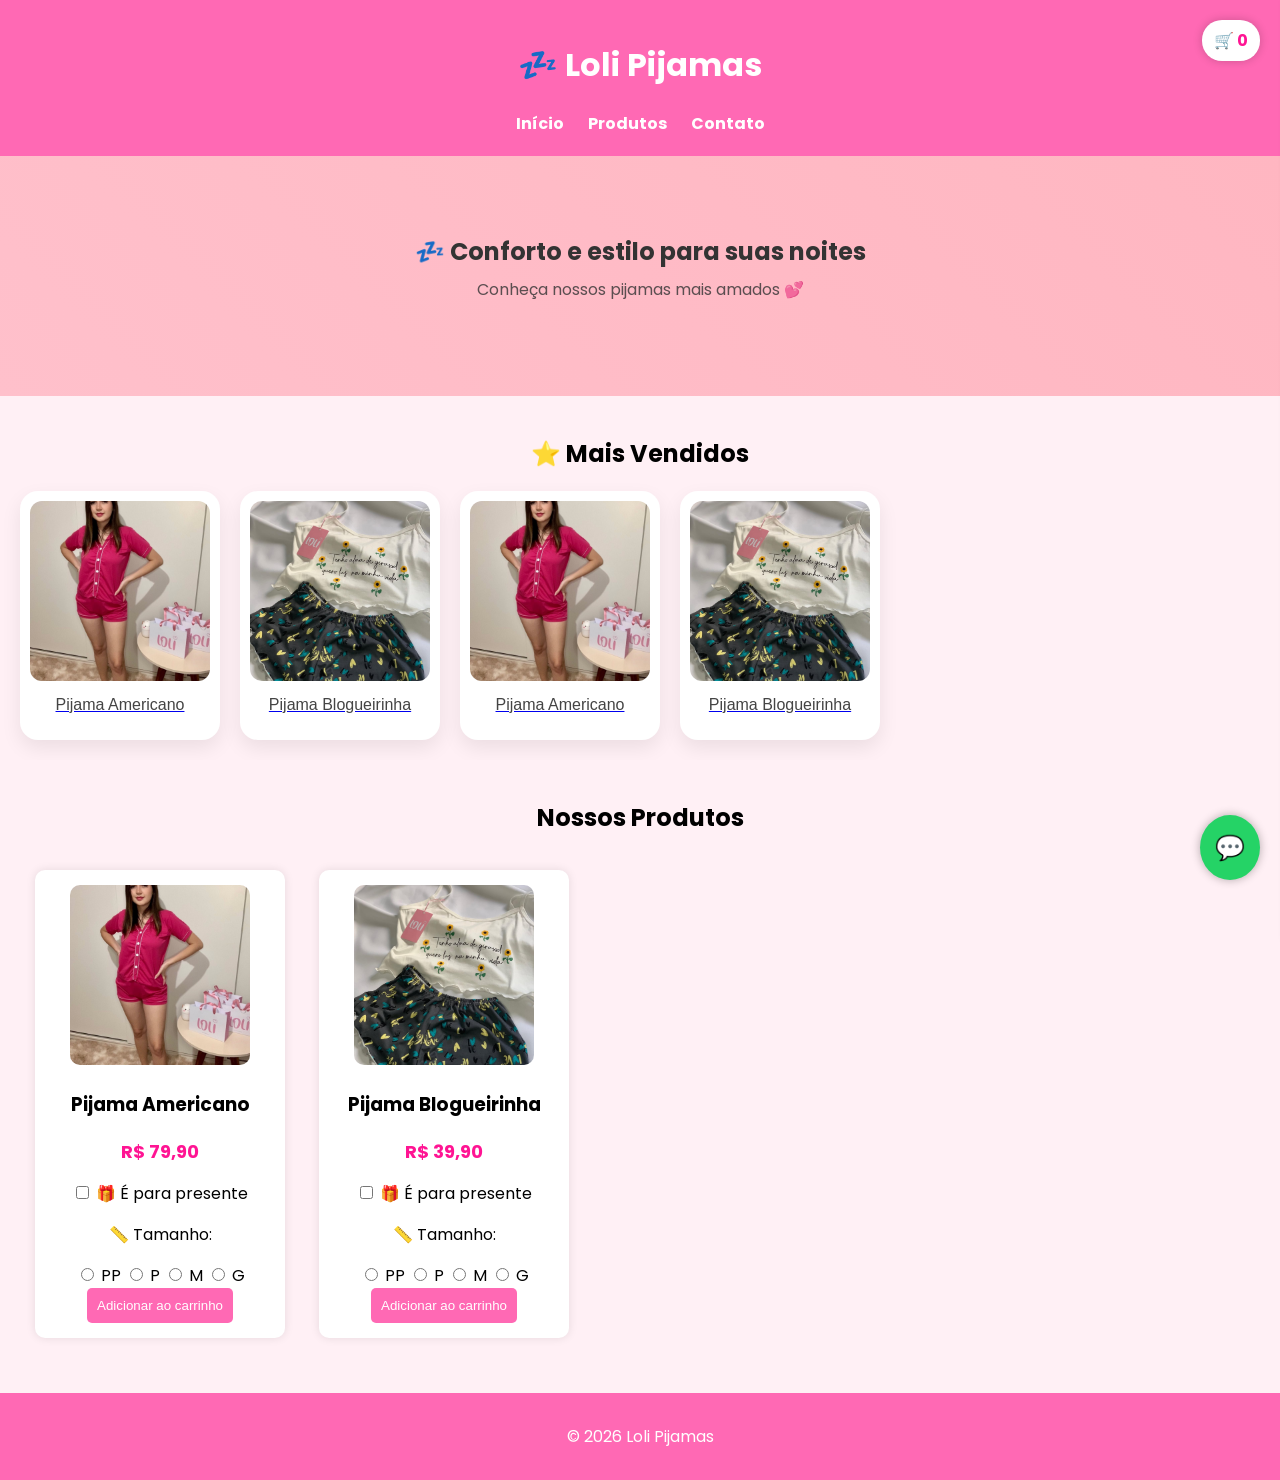
==== commit 027be7fb: "Update index.html" ====
--- a/index.html
+++ b/index.html
@@ -1,7 +1,8 @@
-<<!DOCTYPE html>
+<!DOCTYPE html>
 <html lang="pt-br">
 <head>
     <meta charset="UTF-8">
+    <meta name="viewport" content="width=device-width, initial-scale=1.0">
     <title>Loli Pijamas</title>
 
     <link href="https://fonts.googleapis.com/css2?family=Poppins:wght@300;400;600;700&display=swap" rel="stylesheet">
@@ -30,24 +31,12 @@
     <p>Conheça nossos pijamas mais amados 💕</p>
 </section>
 
-<!-- 🧩 CATEGORIAS -->
-<section class="categorias">
-    <h2>Categorias</h2>
-
-    <div class="categorias-grid">
-        <div class="categoria">👚 Feminino</div>
-        <div class="categoria">👕 Masculino</div>
-        <div class="categoria">🧸 Infantil</div>
-    </div>
-</section>
-
 <!-- ⭐ CARROSSEL -->
 <section class="carrossel">
     <h2>⭐ Mais Vendidos</h2>
 
     <div class="carrossel-container">
 
-        <!-- ORIGINAL -->
         <div class="card">
             <a href="produtos.html">
                 <img src="1777033680350.jpg">
@@ -62,7 +51,7 @@
             </a>
         </div>
 
-        <!-- DUPLICADO -->
+        <!-- duplicado pra efeito infinito -->
         <div class="card">
             <a href="produtos.html">
                 <img src="1777033680350.jpg">
@@ -84,6 +73,7 @@
 <section>
     <h2>Nossos Produtos</h2>
 
+    <!-- PRODUTO 1 -->
     <div class="produto">
         <img src="1777033680350.jpg">
         <h3>Pijama Americano</h3>
@@ -94,11 +84,19 @@
             🎁 É para presente
         </label>
 
-        <button onclick="adicionarCarrinhoComPresente('Pijama Americano', 79.90, 'presente1')">
+        <p>📏 Tamanho:</p>
+
+        <label><input type="radio" name="tamanho1" value="PP"> PP</label>
+        <label><input type="radio" name="tamanho1" value="P"> P</label>
+        <label><input type="radio" name="tamanho1" value="M"> M</label>
+        <label><input type="radio" name="tamanho1" value="G"> G</label>
+
+        <button onclick="adicionarComTamanho('Pijama Americano', 79.90, 'tamanho1')">
             Adicionar ao carrinho
         </button>
     </div>
 
+    <!-- PRODUTO 2 -->
     <div class="produto">
         <img src="1777033680344.jpg">
         <h3>Pijama Blogueirinha</h3>
@@ -109,14 +107,21 @@
             🎁 É para presente
         </label>
 
-        <button onclick="adicionarCarrinhoComPresente('Pijama Blogueirinha', 39.90, 'presente2')">
+        <p>📏 Tamanho:</p>
+
+        <label><input type="radio" name="tamanho2" value="PP"> PP</label>
+        <label><input type="radio" name="tamanho2" value="P"> P</label>
+        <label><input type="radio" name="tamanho2" value="M"> M</label>
+        <label><input type="radio" name="tamanho2" value="G"> G</label>
+
+        <button onclick="adicionarComTamanho('Pijama Blogueirinha', 39.90, 'tamanho2')">
             Adicionar ao carrinho
         </button>
     </div>
+
 </section>
 
-
-<!-- 🛒 CARRINHO LATERAL (ÚNICO) -->
+<!-- 🛒 CARRINHO LATERAL -->
 <div id="carrinho-lateral" class="carrinho-lateral">
 
     <button class="fechar" onclick="toggleCarrinho()">❌</button>
@@ -130,37 +135,43 @@
     <!-- 💳 PAGAMENTO -->
     <h3>💳 Pagamento</h3>
     <div class="opcoes-pagamento">
-       <label class="pag-item">
-    <input type="radio" name="pagamento" value="Pix">
-    <span>💸 Pix</span>
-</label>
 
-<label class="pag-item">
-    <input type="radio" name="pagamento" value="Dinheiro">
-    <span>💵 Dinheiro</span>
-</label>
+        <label class="pag-item">
+            <input type="radio" name="pagamento" value="Pix">
+            <span>💸 Pix</span>
+        </label>
 
-<label class="pag-item">
-    <input type="radio" name="pagamento" value="Crédito">
-    <span>💳 Crédito</span>
-</label>
+        <label class="pag-item">
+            <input type="radio" name="pagamento" value="Dinheiro">
+            <span>💵 Dinheiro</span>
+        </label>
 
-<label class="pag-item">
-    <input type="radio" name="pagamento" value="Débito">
-    <span>💳 Débito</span>
-</label>
+        <label class="pag-item">
+            <input type="radio" name="pagamento" value="Crédito">
+            <span>💳 Crédito</span>
+        </label>
+
+        <label class="pag-item">
+            <input type="radio" name="pagamento" value="Débito">
+            <span>💳 Débito</span>
+        </label>
+
     </div>
 
     <!-- 🚚 ENTREGA -->
     <h3>🚚 Entrega</h3>
     <div class="opcoes-entrega">
+
         <label class="entrega-item">
-            <input type="radio" name="tipoEntrega" value="Retirada" onclick="mostrarEndereco(false)"> 🏪 Retirada
+            <input type="radio" name="tipoEntrega" value="Retirada" onclick="mostrarEndereco(false)">
+            🏪 Retirada
         </label>
 
         <label class="entrega-item">
-            <input type="radio" name="tipoEntrega" value="Entrega" onclick="mostrarEndereco(true)"> 🚚 Entrega
+            <input type="radio" name="tipoEntrega" value="Entrega" onclick="mostrarEndereco(true)">
+            🚚 Entrega
         </label>
+
     </div>
 
     <div id="campo-endereco" style="display:none;">
